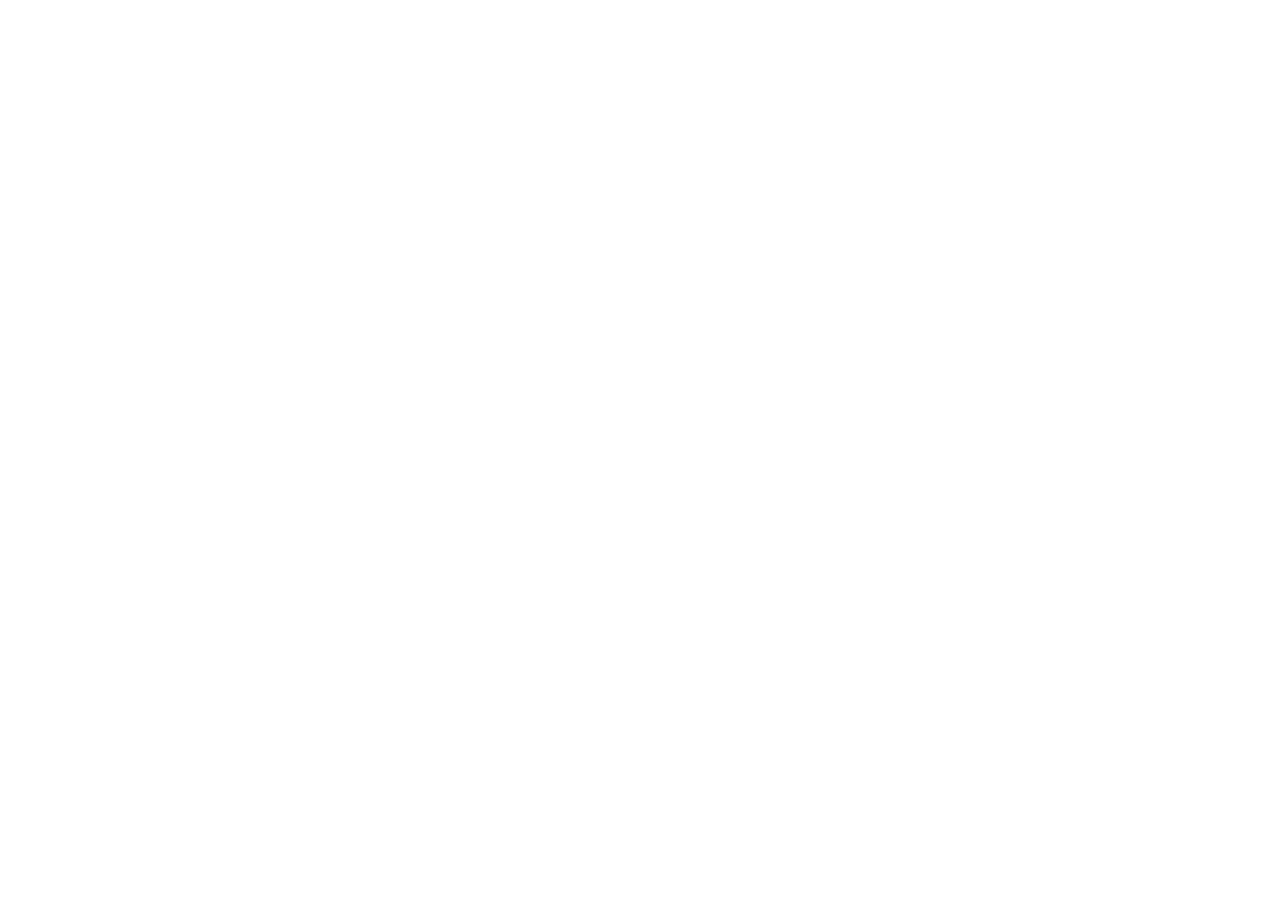
==== Tarea-LandingPage/index.html @ 20ac3ebc "Agregando Modulo 2 - JavaScript & LandingPage" ====
<!DOCTYPE html>
<html lang="es">
<head>
    <meta charset="UTF-8">
    <meta name="viewport" content="width=device-width, initial-scale=1.0">
    <link rel="stylesheet" href="./assets/css/index.css">
    <link href="https://cdn.jsdelivr.net/npm/bootstrap@5.3.3/dist/css/bootstrap.min.css" rel="stylesheet" integrity="sha384-QWTKZyjpPEjISv5WaRU9OFeRpok6YctnYmDr5pNlyT2bRjXh0JMhjY6hW+ALEwIH" crossorigin="anonymous">

    <title>Tienda Online de Almacenes SIMAN El Salvador</title>
</head>
<body>
    <header></header>
</body>
</html>
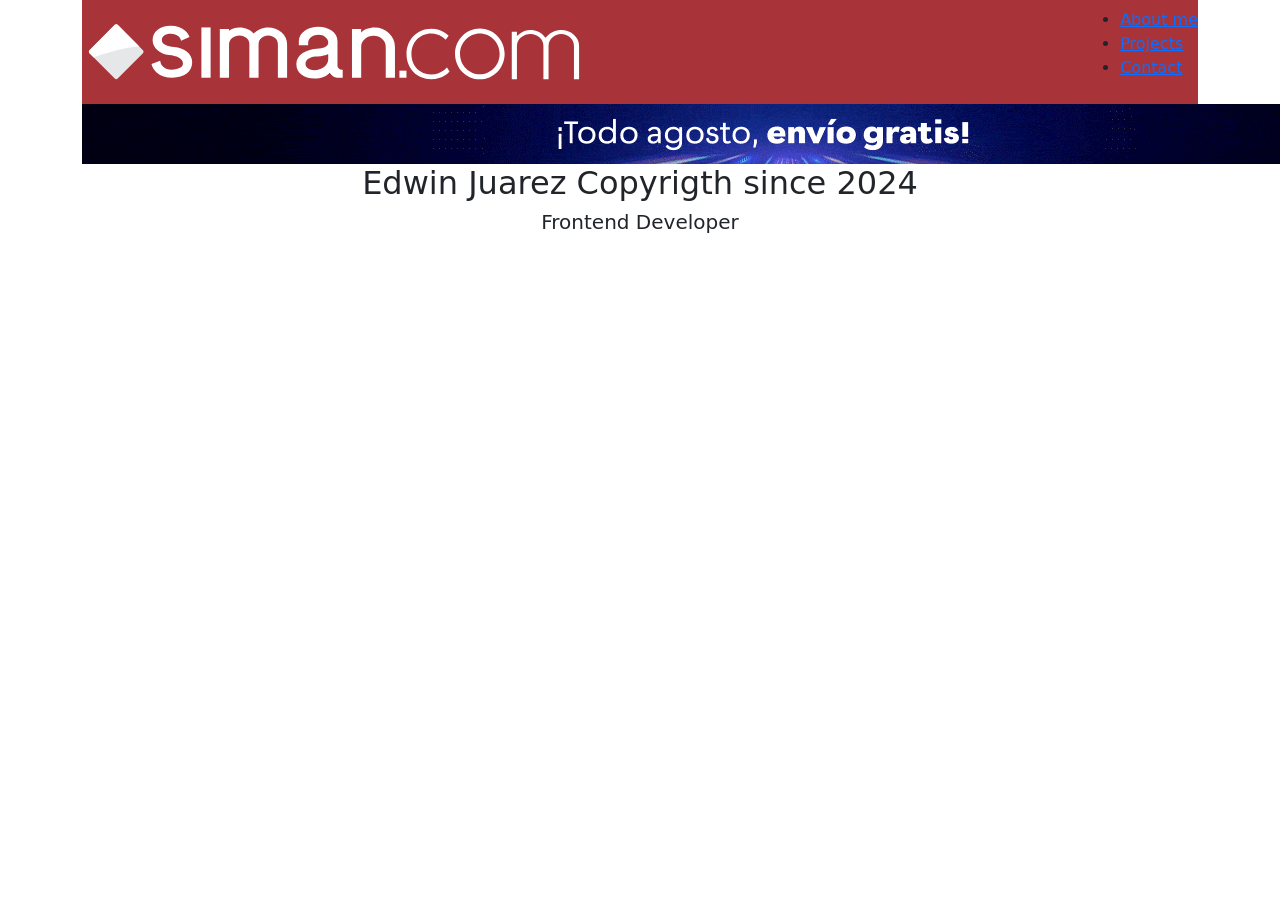
==== commit 02ecdee4: "se agregan cambios a superportafolio" ====
--- a/Tarea-LandingPage/index.html
+++ b/Tarea-LandingPage/index.html
@@ -7,8 +7,33 @@
     <link href="https://cdn.jsdelivr.net/npm/bootstrap@5.3.3/dist/css/bootstrap.min.css" rel="stylesheet" integrity="sha384-QWTKZyjpPEjISv5WaRU9OFeRpok6YctnYmDr5pNlyT2bRjXh0JMhjY6hW+ALEwIH" crossorigin="anonymous">
 
     <title>Tienda Online de Almacenes SIMAN El Salvador</title>
+    
 </head>
-<body>
-    <header></header>
+<body class="body">
+    <header>
+    <div class="container">
+        <header class="header">
+            <nav class="navbar">
+                <section class="logo">
+                    <img src="./assets/images/logo-SIMAN.svg" alt="Logo de Almacenes SIMAN">
+                </section>
+                <ul class="menu-navbar">
+                    <li><a href="#">About me</a></li>
+                    <li><a href="#">Projects</a></li>
+                    <li><a href="#">Contact</a></li>
+                </ul>
+            </nav>
+            <img src="./assets/images/envio-gratis.gif" alt="">
+        </header>
+    </div>
+
+    <footer class="footer-section">
+        <section class="footer-content">
+            <h2 class="text-center">Edwin Juarez Copyrigth since 2024</h2>
+            <h5 class="text-center">Frontend Developer</h5>
+        </section>
+    </footer>
 </body>
+
+
 </html>
--- a/Tarea-LandingPage/assets/css/index.css
+++ b/Tarea-LandingPage/assets/css/index.css
@@ -0,0 +1,8 @@
+.body {
+    background-color: #ffff;
+}
+
+.navbar{
+    background-color: rgb(168, 51, 56);
+}
+
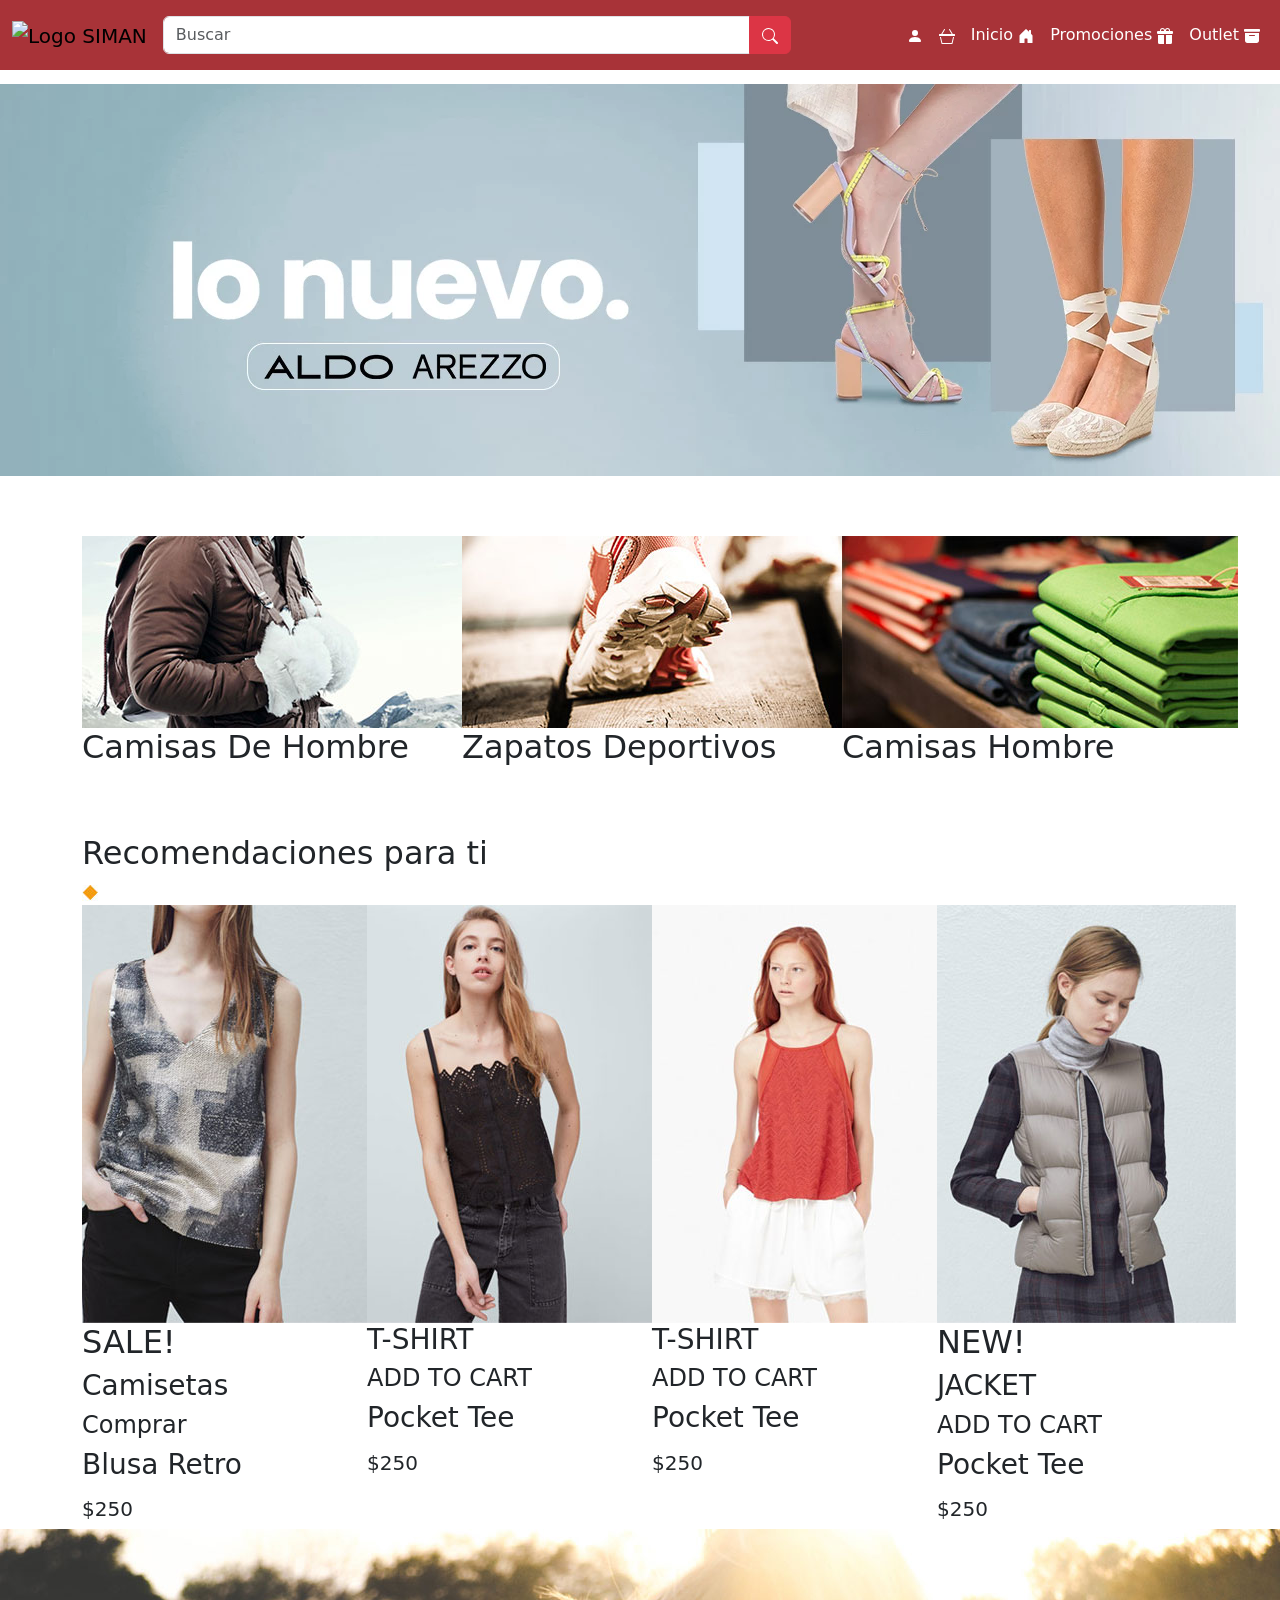
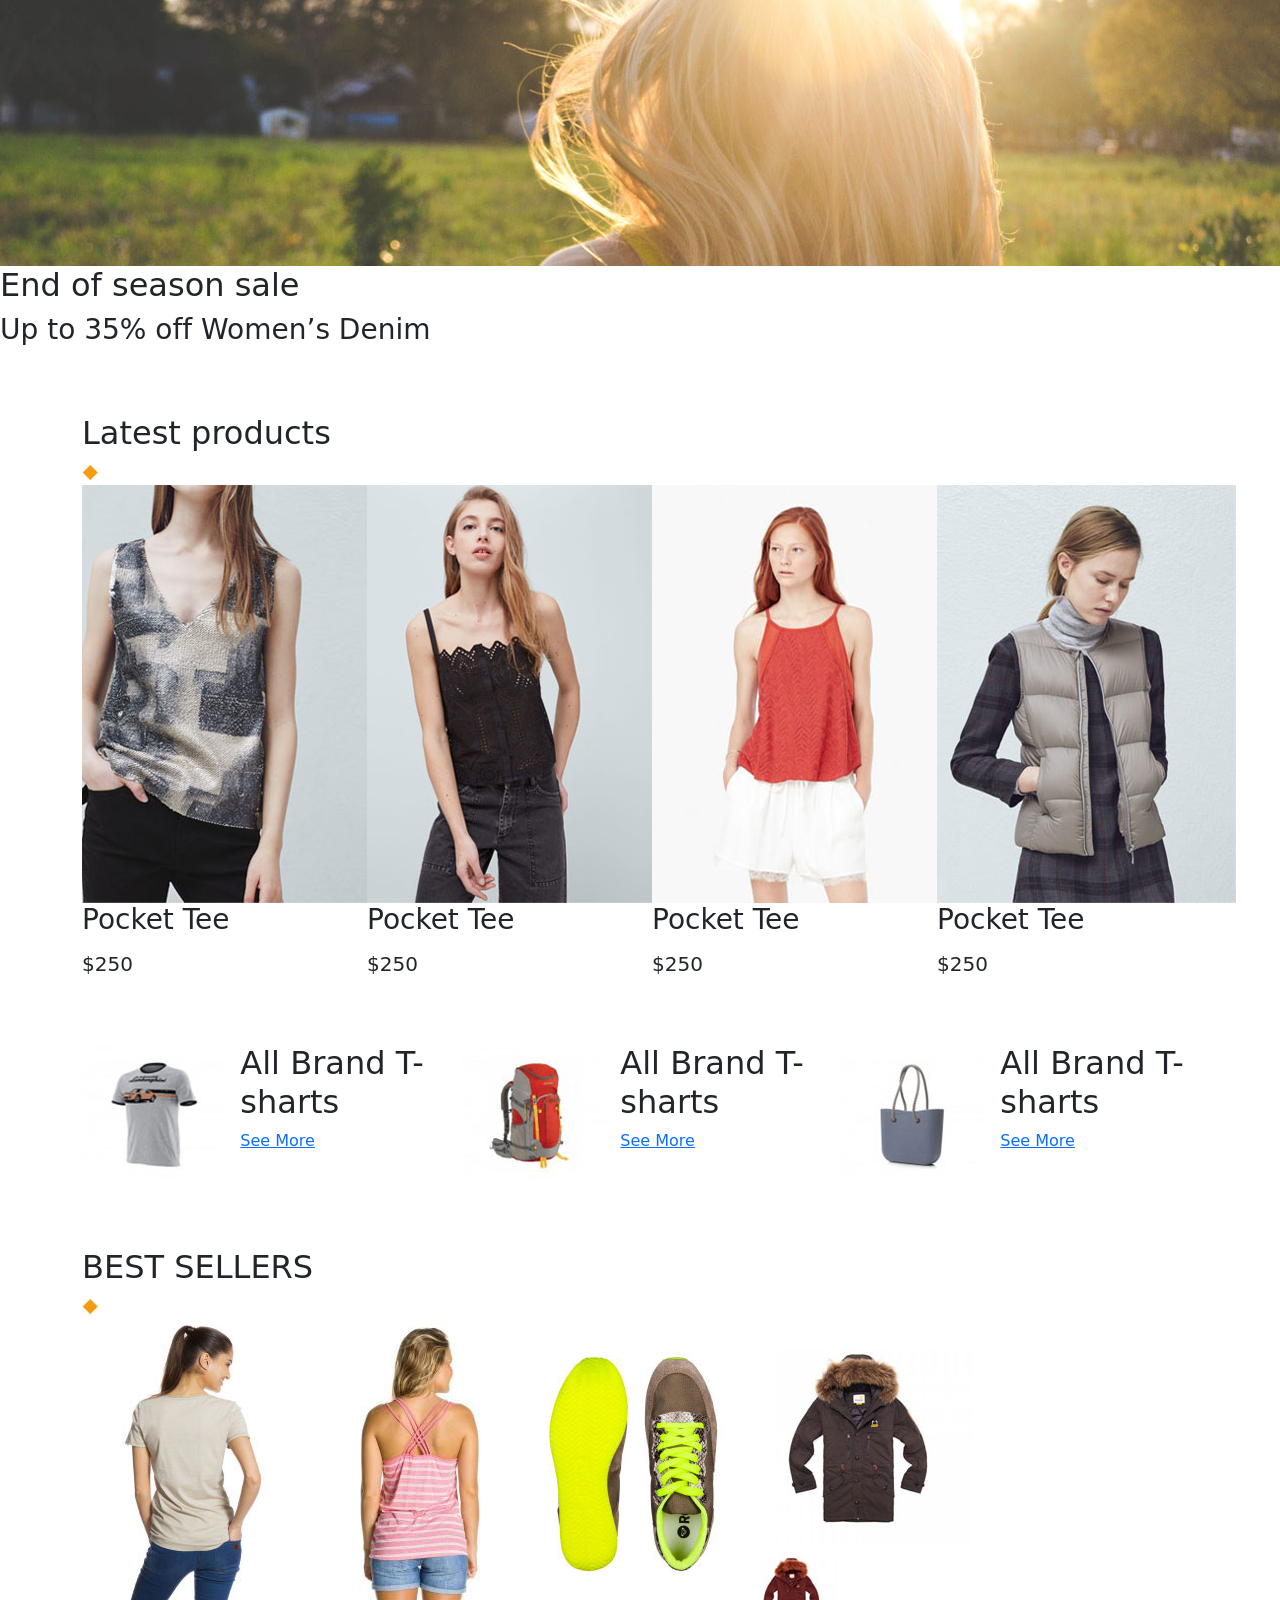
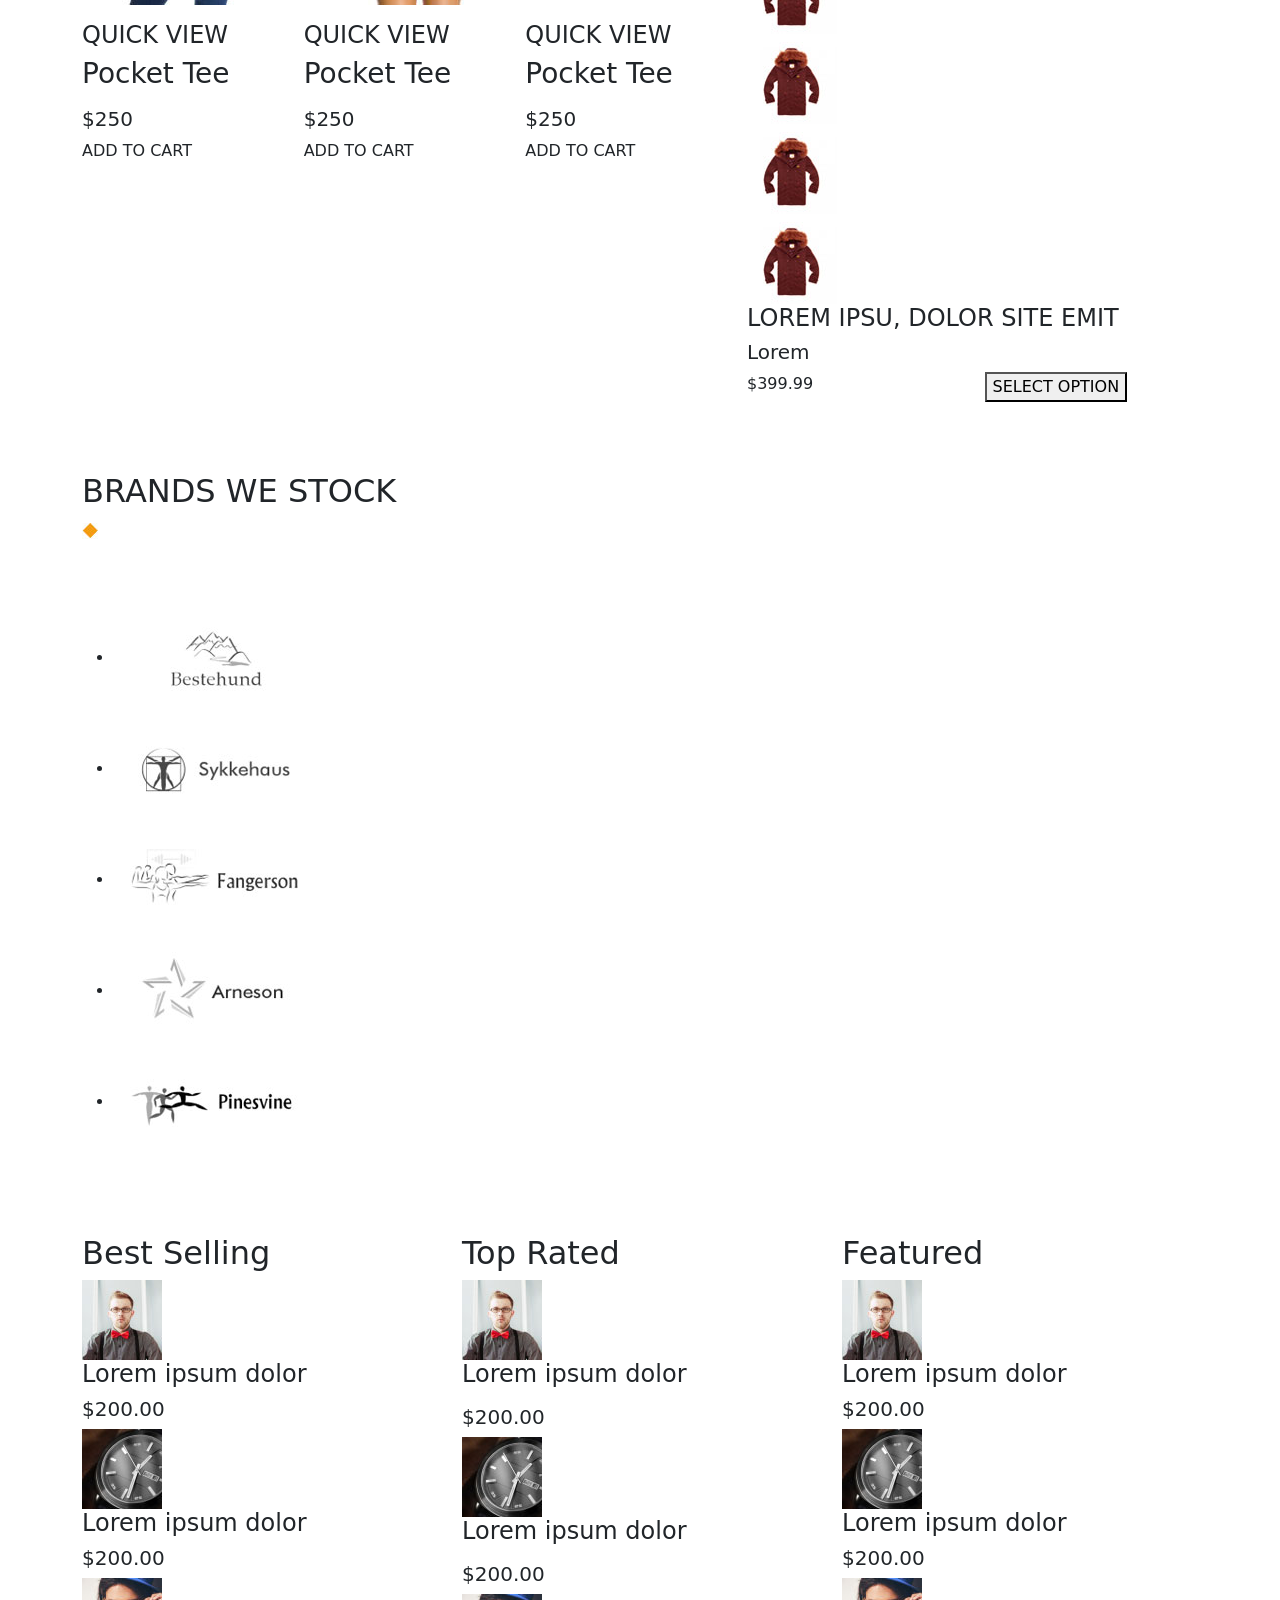
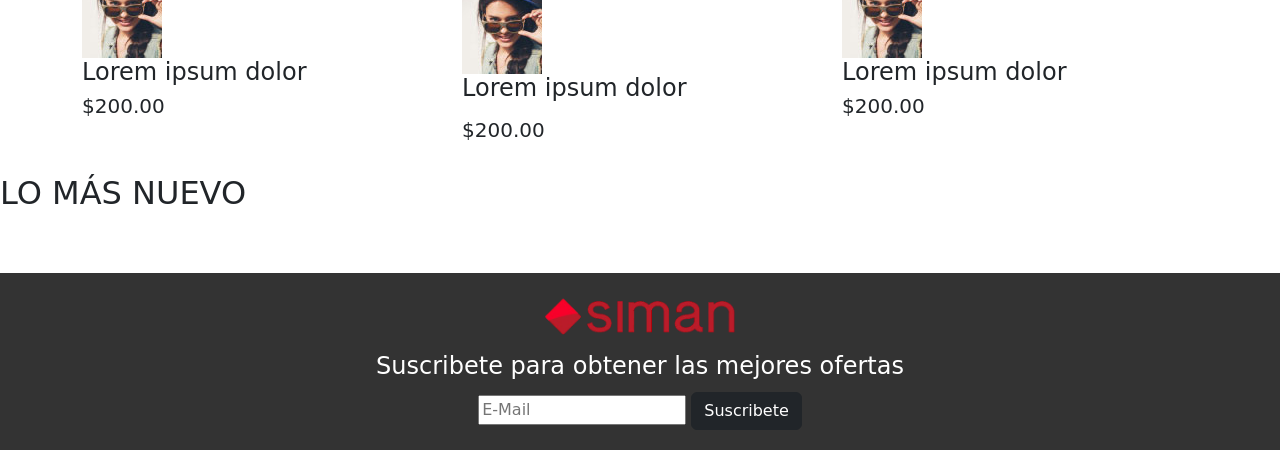
==== commit d89653ed: "Se añade practica del 09/09 y avance de tarea landing con cambios en la pag Promos e Index, Se aplic" ====
--- a/Tarea-LandingPage/index.html
+++ b/Tarea-LandingPage/index.html
@@ -3,37 +3,631 @@
 <head>
     <meta charset="UTF-8">
     <meta name="viewport" content="width=device-width, initial-scale=1.0">
-    <link rel="stylesheet" href="./assets/css/index.css">
+    <link rel="stylesheet" href="./assets/css/style.css">
+    <link rel="stylesheet" href="./assets/css/popup.css">
+    //bootstrap
     <link href="https://cdn.jsdelivr.net/npm/bootstrap@5.3.3/dist/css/bootstrap.min.css" rel="stylesheet" integrity="sha384-QWTKZyjpPEjISv5WaRU9OFeRpok6YctnYmDr5pNlyT2bRjXh0JMhjY6hW+ALEwIH" crossorigin="anonymous">
+    //JS bootstrap
+    <script src="https://cdn.jsdelivr.net/npm/bootstrap@5.3.3/dist/js/bootstrap.bundle.min.js" integrity="sha384-YvpcrYf0tY3lHB60NNkmXc5s9fDVZLESaAA55NDzOxhy9GkcIdslK1eN7N6jIeHz" crossorigin="anonymous"></script>
 
+    <link rel="icon" type="images/svg+xml" href="./assets/images/logo-siman-p.svg">
     <title>Tienda Online de Almacenes SIMAN El Salvador</title>
     
 </head>
 <body class="body">
     <header>
-    <div class="container">
-        <header class="header">
-            <nav class="navbar">
-                <section class="logo">
-                    <img src="./assets/images/logo-SIMAN.svg" alt="Logo de Almacenes SIMAN">
+    <section class="container">
+        <nav class="navbar navbar-expand-lg bg-body-tertiary">
+            <section class="container-fluid">
+            <button class="navbar-toggler" type="button" data-bs-toggle="collapse" data-bs-target="#navbarTogglerDemo03" aria-controls="navbarTogglerDemo03" aria-expanded="false" aria-label="Toggle navigation">
+                <span class="navbar-toggler-icon"></span>
+            </button>
+            <a class="navbar-brand" href="#">
+                <img src="./assets/images/logo-siman.svg" alt="Logo SIMAN" width="200px" height="40px">
+            </a>
+            <form class="d-flex justify-content-center w-50 mx-auto my-2" role="search">
+                <section class="input-group">
+                    <input class="form-control" type="search" placeholder="Buscar" aria-label="Buscar">
+                    <button class="btn btn-danger" type="submit">
+                        <svg xmlns="http://www.w3.org/2000/svg" width="16" height="16" fill="currentColor" class="bi bi-search" viewBox="0 0 16 16">
+                            <path d="M11.742 10.344a6.5 6.5 0 1 0-1.397 1.398h-.001q.044.06.098.115l3.85 3.85a1 1 0 0 0 1.415-1.414l-3.85-3.85a1 1 0 0 0-.115-.1zM12 6.5a5.5 5.5 0 1 1-11 0 5.5 5.5 0 0 1 11 0"/>
+                        </svg>
+                    </button>
                 </section>
-                <ul class="menu-navbar">
-                    <li><a href="#">About me</a></li>
-                    <li><a href="#">Projects</a></li>
-                    <li><a href="#">Contact</a></li>
-                </ul>
-            </nav>
-            <img src="./assets/images/envio-gratis.gif" alt="">
-        </header>
-    </div>
+                </form>
+            <section class="collapse navbar-collapse justify-content-end" id="navbarTogglerDemo03">
+                <ul class="navbar-nav">
+                        <li class="nav-item">
+                            <a class="nav-link" aria-current="page" href="#"><svg xmlns="http://www.w3.org/2000/svg" width="16" height="16" fill="currentColor" class="bi bi-person-fill" viewBox="0 0 16 16">
+                                <path d="M3 14s-1 0-1-1 1-4 6-4 6 3 6 4-1 1-1 1zm5-6a3 3 0 1 0 0-6 3 3 0 0 0 0 6"/>
+                            </svg></a>
+                        </li>
+                        <li class="nav-item">
+                            <a class="nav-link" aria-current="page" href="#"><svg xmlns="http://www.w3.org/2000/svg" width="16" height="16" fill="currentColor" class="bi bi-basket3" viewBox="0 0 16 16">
+                                <path d="M5.757 1.071a.5.5 0 0 1 .172.686L3.383 6h9.234L10.07 1.757a.5.5 0 1 1 .858-.514L13.783 6H15.5a.5.5 0 0 1 .5.5v1a.5.5 0 0 1-.5.5H.5a.5.5 0 0 1-.5-.5v-1A.5.5 0 0 1 .5 6h1.717L5.07 1.243a.5.5 0 0 1 .686-.172zM3.394 15l-1.48-6h-.97l1.525 6.426a.75.75 0 0 0 .729.574h9.606a.75.75 0 0 0 .73-.574L15.056 9h-.972l-1.479 6z"/>
+                            </svg></a>
+                        </li>                    
+                <li class="nav-item">
+                    <a class="nav-link" aria-current="page" href="../Tarea-LandingPage/index.html">Inicio <svg xmlns="http://www.w3.org/2000/svg" width="16" height="16" fill="currentColor" class="bi bi-house-door-fill" viewBox="0 0 16 16">
+                        <path d="M6.5 14.5v-3.505c0-.245.25-.495.5-.495h2c.25 0 .5.25.5.5v3.5a.5.5 0 0 0 .5.5h4a.5.5 0 0 0 .5-.5v-7a.5.5 0 0 0-.146-.354L13 5.793V2.5a.5.5 0 0 0-.5-.5h-1a.5.5 0 0 0-.5.5v1.293L8.354 1.146a.5.5 0 0 0-.708 0l-6 6A.5.5 0 0 0 1.5 7.5v7a.5.5 0 0 0 .5.5h4a.5.5 0 0 0 .5-.5"/>
+                    </svg></a>
+                </li>
+                <li class="nav-item">
+                    <a class="nav-link" href="../Tarea-LandingPage/promociones.html">Promociones <svg xmlns="http://www.w3.org/2000/svg" width="16" height="16" fill="currentColor" class="bi bi-gift-fill" viewBox="0 0 16 16">
+                        <path d="M3 2.5a2.5 2.5 0 0 1 5 0 2.5 2.5 0 0 1 5 0v.006c0 .07 0 .27-.038.494H15a1 1 0 0 1 1 1v1a1 1 0 0 1-1 1H1a1 1 0 0 1-1-1V4a1 1 0 0 1 1-1h2.038A3 3 0 0 1 3 2.506zm1.068.5H7v-.5a1.5 1.5 0 1 0-3 0c0 .085.002.274.045.43zM9 3h2.932l.023-.07c.043-.156.045-.345.045-.43a1.5 1.5 0 0 0-3 0zm6 4v7.5a1.5 1.5 0 0 1-1.5 1.5H9V7zM2.5 16A1.5 1.5 0 0 1 1 14.5V7h6v9z"/>
+                    </svg></a>
+                </li>
+                <li class="nav-item">
+                    <a class="nav-link" href="../Tarea-LandingPage/outlet.html">Outlet <svg xmlns="http://www.w3.org/2000/svg" width="16" height="16" fill="currentColor" class="bi bi-archive-fill" viewBox="0 0 16 16">
+                        <path d="M12.643 15C13.979 15 15 13.845 15 12.5V5H1v7.5C1 13.845 2.021 15 3.357 15zM5.5 7h5a.5.5 0 0 1 0 1h-5a.5.5 0 0 1 0-1M.8 1a.8.8 0 0 0-.8.8V3a.8.8 0 0 0 .8.8h14.4A.8.8 0 0 0 16 3V1.8a.8.8 0 0 0-.8-.8z"/>
+                    </svg></a>
+                </li>                
+                </ul>                
+            </section>
+            </section>
+        </nav>   
+        </section>
+    </header>
+    <div id="carouselExampleSlidesOnly" class="carousel slide" data-bs-ride="carousel">
+        <div class="carousel-inner">
+            <div class="carousel-item active">
+                <img src="./assets/images/promo-algo.jpg" class="d-block w-1" alt="promocion de ALDO">
+            </div>
+            <div class="carousel-item">
+                <img src="./assets/images/promo-pantalla.png" class="d-block w-1" alt="imagen promocional de pantallas">
+            </div>
+            <div class="carousel-item">
+                <img src="./assets/images/promo-starlink.png" class="d-block w-1" alt="Imagen promocional de Internet STARKLINK">
+            </div>
+            </div>
+        </div>
+        <section class="product-s-display">
+            <div class="container">
+                <div class="row">
+                    <div class="col-md-4">
+                        <div class="s_display">
+                            <img src="./assets/images/s-display.jpg" alt="">
+                            <h2>Camisas De Hombre</h2>
+                        </div>
+                    </div>
+                    <div class="col-md-4">
+                        <div class="s_display">
+                        <img src="./assets/images/s-display1.jpg" alt="">
+                        <h2>Zapatos Deportivos</h2>
+                        </div>
+                    </div>
+                    <div class="col-md-4">
+                        <div class="s_display">
+                            <img src="./assets/images/s-display2.jpg" alt="">
+                            <h2>Camisas Hombre</h2>
+                        </div>
+                    </div>
+                </div>
+            </div>
+        </section>
+        <div class="related-products">
+                <div class="container">
+                    <div class="row">
+                        <div class="col-md-12">
+                            <div class="bar">
+                                <h2>Recomendaciones para ti</h2>
+                                <img alt="" src="./assets/images/bar.jpg">
+                            </div>
+                        </div>
+                    </div>
+                    <div class="product">
+                        <div class="row">
+                            <div class="col-md-3">
+                                <div class="s_product">
+                                    <img alt="" src="./assets/images/t-shart.jpg">
+                                    <div class="s_overlay"></div>
+                                    <h2>SALE!</h2>
+                                    <h3>Camisetas</h3>
+                                    <h4><i aria-hidden="true" class="fa fa-cart-arrow-down"></i>Comprar</h4>
+                                </div>
+                                <div class="row">
+                                    <div class="col-md-12">
+                                        <div class="rate">
+                                            <h3>Blusa Retro</h3>
+                                            <p><i aria-hidden="true" class="fa fa-star"></i><i aria-hidden="true" class="fa fa-star"></i><i aria-hidden="true" class="fa fa-star"></i><i aria-hidden="true" class="fa fa-star"></i><span><i aria-hidden="true" class="fa fa-star"></i></span></p>
+                                            <h5>$250</h5>
+                                        </div>
+                                    </div>
+                                </div>
+                            </div>
+                            <div class="col-md-3">
+                                <div class="s_product">
+                                    <img alt="" src="./assets/images/t-shart1.jpg">
+                                    <div class="s_overlay"></div>
+                                    <h3>T-SHIRT</h3>
+                                    <h4><i aria-hidden="true" class="fa fa-cart-arrow-down"></i>ADD TO CART</h4>
+                                </div>
+                                <div class="row">
+                                    <div class="col-md-12">
+                                        <div class="rate">
+                                            <h3>Pocket Tee</h3>
+                                            <p><i aria-hidden="true" class="fa fa-star"></i><i aria-hidden="true" class="fa fa-star"></i><i aria-hidden="true" class="fa fa-star"></i><i aria-hidden="true" class="fa fa-star"></i><span><i aria-hidden="true" class="fa fa-star"></i></span></p>
+                                            <h5>$250</h5>
+                                        </div>
+                                    </div>
+                                </div>
+                            </div>
+                            <div class="col-md-3">
+                                <div class="s_product">
+                                    <img alt="" src="./assets/images/t-shart2.jpg">
+                                    <div class="s_overlay"></div>
+                                    <h3>T-SHIRT</h3>
+                                    <h4><i aria-hidden="true" class="fa fa-cart-arrow-down"></i>ADD TO CART</h4>
+                                </div>
+                                <div class="row">
+                                    <div class="col-md-12">
+                                        <div class="rate">
+                                            <h3>Pocket Tee</h3>
+                                            <p><i aria-hidden="true" class="fa fa-star"></i><i aria-hidden="true" class="fa fa-star"></i><i aria-hidden="true" class="fa fa-star"></i><i aria-hidden="true" class="fa fa-star"></i><i aria-hidden="true" class="fa fa-star"></i></p>
+                                            <h5>$250</h5>
+                                        </div>
+                                    </div>
+                                </div>
+                            </div>
+                            <div class="col-md-3">
+                                <div class="s_product">
+                                    <img alt="" src="./assets/images/t-shart3.jpg">
+                                    <div class="s_overlay"></div>
+                                    <h2>NEW!</h2>
+                                    <h3>JACKET</h3>
+                                    <h4><i aria-hidden="true" class="fa fa-cart-arrow-down"></i>ADD TO CART</h4>
+                                </div>
+                                <div class="row">
+                                    <div class="col-md-12">
+                                        <div class="rate">
+                                            <h3>Pocket Tee</h3>
+                                            <p><i aria-hidden="true" class="fa fa-star"></i><i aria-hidden="true" class="fa fa-star"></i><i aria-hidden="true" class="fa fa-star"></i><i aria-hidden="true" class="fa fa-star"></i><i aria-hidden="true" class="fa fa-star"></i></p>
+                                            <h5>$250</h5>
+                                        </div>
+                                    </div>
+                                </div>
+                            </div>
+                        </div>
+                    </div>
+                </div>
+        </div>
+        <section class="season">
+            <img src="./assets/images/season.jpg" alt="">
+            <div class="ovearlay"></div>
+            <div class="text">
+                <h2>End of season sale </h2>
+                <h3>Up to 35% off Women’s Denim </h3>
+            </div>
+        </section>
+        <section class="latest-product">
+            <div class="container">
+                <div class="row">
+                    <div class="col-md-12">
+                        <div class="bar">
+                        <h2>Latest products</h2>
+                            <img src="./assets/images/bar.jpg" alt="">
+                        </div>
+                    </div>
+                </div>
+                <div class="row">
+                    <div class="col-md-3">
+                        <div class="product-single">
+                            <div class="single-overlay"></div>
+                            <img src="./assets/images/product-single1.jpg" alt="">
+                            <a href="./assets/images/product-single1.jpg"><i class="fa fa-search-plus" aria-hidden="true"></i></a>
+                        </div>
+                        <div class="row">
+                            <div class="col-md-12">
+                                <div class="prodact-s-text">
+                                        <h3>Pocket Tee</h3>
+                                        <p><i class="fa fa-star" aria-hidden="true"></i><i class="fa fa-star" aria-hidden="true"></i><i class="fa fa-star" aria-hidden="true"></i><i class="fa fa-star" aria-hidden="true"></i><span><i class="fa fa-star" aria-hidden="true"></i></span></p>
+                                        <h5>$250</h5>
+                                </div>
+                            </div>
+                        </div>
+                    </div>
+                    <div class="col-md-3">
+                        <div class="product-single">
+                            <div class="single-overlay"></div>
+                            <img src="./assets/images/product-single2.jpg" alt="">
+                            <a href="./assets/images/product-single2.jpg"><i class="fa fa-search-plus" aria-hidden="true"></i></a>
+                        </div>
+        
+                        <div class="row">
+                            <div class="col-md-12">
+                                <div class="prodact-s-text">
+                                        <h3>Pocket Tee</h3>
+                                        <p><i class="fa fa-star" aria-hidden="true"></i><i class="fa fa-star" aria-hidden="true"></i><i class="fa fa-star" aria-hidden="true"></i><i class="fa fa-star" aria-hidden="true"></i><span><i class="fa fa-star" aria-hidden="true"></i></span></p>
+                                        <h5>$250</h5>
+                                </div>
+                            </div>
+                        </div>
+                    </div>
+                    <div class="col-md-3">
+                        <div class="product-single">
+                            <div class="single-overlay"></div>
+                            <img src="./assets/images/product-single3.jpg" alt="">
+                            <a href="./assets/images/product-single3.jpg"><i class="fa fa-search-plus" aria-hidden="true"></i></a>
+                        </div>
+        
+                        <div class="row">
+                            <div class="col-md-12">
+                                <div class="prodact-s-text">
+                                        <h3>Pocket Tee</h3>
+                                        <p><i class="fa fa-star" aria-hidden="true"></i><i class="fa fa-star" aria-hidden="true"></i><i class="fa fa-star" aria-hidden="true"></i><i class="fa fa-star" aria-hidden="true"></i><i class="fa fa-star" aria-hidden="true"></i></p>
+                                        <h5>$250</h5>
+                                </div>
+                            </div>
+                        </div>
+                    </div>
+                    <div class="col-md-3">
+                        <div class="product-single">
+                            <div class="single-overlay"></div>
+                            <img src="./assets/images/product-single4.jpg" alt="">
+                            <a href="./assets/images/product-single4.jpg"><i class="fa fa-search-plus" aria-hidden="true"></i></a>
+                        </div>
+        
+                        <div class="row">
+                            <div class="col-md-12">
+                                <div class="prodact-s-text">
+                                        <h3>Pocket Tee</h3>
+                                        <p><i class="fa fa-star" aria-hidden="true"></i><i class="fa fa-star" aria-hidden="true"></i><i class="fa fa-star" aria-hidden="true"></i><i class="fa fa-star" aria-hidden="true"></i><i class="fa fa-star" aria-hidden="true"></i></p>
+                                        <h5>$250</h5>
+                                </div>
+                            </div>
+                        </div>
+                    </div>
+                </div>
+            </div>
+        </section>
+        
+        <section class="t-shart-brand">
+            <div class="container">
+                <div class="row">
+                        <div class="col-md-4">
+                        <div class="t_shart">
+                            <div class="row">
+                                <div class="col-md-5">
+                                    <div class="t_shart_img">
+                                    <img src="./assets/images/t-shart-brand1.jpg" alt="">
+                                </div>
+                                </div>
+                                <div class="col-md-7">
+                                    <div class="t_shart_text">
+                                    <h2>All Brand T-sharts</h2>
+                                    <a href="#"><p>See More</p></a>
+                                </div>
+                                </div>
+                            </div>
+                            </div>
+                        </div>
+                            <div class="col-md-4">
+                            <div class="t_shart">
+                            <div class="row">
+                                <div class="col-md-5">
+                                    <div class="t_shart_img">
+                                    <img src="./assets/images/s-bag.jpg" alt="">
+                                </div>
+                                </div>
+                                <div class="col-md-7">
+                                    <div class="t_shart_text">
+                                    <h2>All Brand T-sharts</h2>
+                                    <a href="#"><p>See More</p></a>
+                                </div>
+                                </div>
+                            </div>
+                            </div>
+                        </div>
+                            <div class="col-md-4">
+                            <div class="t_shart">
+                            <div class="row">
+                                <div class="col-md-5">
+                                    <div class="t_shart_img">
+                                    <img src="./assets/images/w-bag.jpg" alt="">
+                                </div>
+                                </div>
+                                <div class="col-md-7">
+                                    <div class="t_shart_text">
+                                    <h2>All Brand T-sharts</h2>
+                                    <a href="#"><p>See More</p></a>
+                                </div>
+                                </div>
+                            </div>
+                            </div>
+                    </div>
+                </div>
+            </div>
+        </section>
+            
+        <section class="best-seller">
+            <div class="container">
+                <div class="row">
+                    <div class="col-md-12">
+                        <div class="bar">
+                            <h2>BEST SELLERS</h2>
+                            <img alt="" src="./assets/images/bar.jpg">
+                        </div>
+                    </div>
+                </div>
+                <div class="best-seller-part">
+                <div class="row">
+                    <div class="col-md-7">
+                        <div class="row">
+                            <div class="col-md-4">
+                                <div class="best-sell-part">
+                                    <img src="./assets/images/best-sell-img.jpg" alt="">
+                                    <p><i class="fa fa-heart" aria-hidden="true"></i></p>
+                                    <h4>QUICK VIEW</h4>
+                                </div>
+                                <div class="row">
+                                    <div class="col-md-12">
+                                        <div class="prodact-s-text">
+                                                <h3>Pocket Tee</h3>
+                                                <p><i aria-hidden="true" class="fa fa-star"></i><i aria-hidden="true" class="fa fa-star"></i><i aria-hidden="true" class="fa fa-star"></i><i aria-hidden="true" class="fa fa-star"></i><span><i aria-hidden="true" class="fa fa-star"></i></span></p>
+                                                <h5>$250</h5>
+                                                <p class="cart">ADD TO CART</p>
+                                        </div>
+                                    </div>
+                                </div>
+                            </div>
+                            <div class="col-md-4">
+                                <div class="best-sell-part">
+                                    <img src="./assets/images/best-sell-img1.jpg" alt="">
+                                    <p><i class="fa fa-heart" aria-hidden="true"></i></p>
+                                    <h4>QUICK VIEW</h4>
+                                </div>
+                                <div class="row">
+                                    <div class="col-md-12">
+                                        <div class="prodact-s-text">
+                                                <h3>Pocket Tee</h3>
+                                                <p><i aria-hidden="true" class="fa fa-star"></i><i aria-hidden="true" class="fa fa-star"></i><i aria-hidden="true" class="fa fa-star"></i><i aria-hidden="true" class="fa fa-star"></i><span><i aria-hidden="true" class="fa fa-star"></i></span></p>
+                                                <h5>$250</h5>
+                                                <p class="cart">ADD TO CART</p>
+                                        </div>
+                                    </div>
+                                </div>
+                            </div>
+                            <div class="col-md-4">
+                                <div class="best-sell-part">
+                                    <img src="./assets/images/best-sell-img2.jpg" alt="">
+                                    <p><i class="fa fa-heart" aria-hidden="true"></i></p>
+                                    <h4>QUICK VIEW</h4>
+                                </div>
+                                <div class="row">
+                                    <div class="col-md-12">
+                                        <div class="prodact-s-text">
+                                                <h3>Pocket Tee</h3>
+                                                <p><i aria-hidden="true" class="fa fa-star"></i><i aria-hidden="true" class="fa fa-star"></i><i aria-hidden="true" class="fa fa-star"></i><i aria-hidden="true" class="fa fa-star"></i><span><i aria-hidden="true" class="fa fa-star"></i></span></p>
+                                                <h5>$250</h5>
+                                                <p class="cart">ADD TO CART</p>
+                                        </div>
+                                    </div>
+                                </div>
+                            </div>
+                        </div>
+                    </div>
+                        <div class="col-md-5">
+                            <div class="winter-cloth">
+                            <div class="big-cloth">
+                                <img src="./assets/images/big-cloth.jpg" alt="">
+                            </div>
+                            <div class="row">
+                                <div class="col-md-12">
+                                    <div class="s-cloth">
+                                        <img src="./assets/images/s-cloth.jpg" alt="">
+                                    </div>
+                                    <div class="s-cloth">
+                                        <img src="./assets/images/s-cloth.jpg" alt="">
+                                    </div>
+                                    <div class="s-cloth">
+                                        <img src="./assets/images/s-cloth.jpg" alt="">
+                                    </div>
+                                    <div class="s-cloth">
+                                        <img src="./assets/images/s-cloth.jpg" alt="">
+                                    </div>
+                                </div>
+                            </div>
+                            <div class="row">
+                                <div class="col-md-12">
+                                    <div class="w_text">
+                                        <h4>LOREM IPSU, DOLOR SITE EMIT</h4>
+                                        <h5>Lorem</h5>
+                                    </div>
+                                </div>
+                            </div>
+                            <div class="row">
+                                <div class="col-md-6">
+                                    <div class="dollar">
+                                        <p>&#36;399.99</p>
+                                    </div>
+                                </div>
+                                <div class="col-md-6">
+                                    <div class="option">
+                                        <button>SELECT OPTION</button>
+                                    </div>
+                                </div>
+                            </div>
+                        </div>
+                    </div>
+                </div>
+                </div>
+            </div>
+        </section>
+            
+        <section class="brands">
+            <div class="container">
+                <div class="row">
+                    <div class="col-md-12">
+                        <div class="bar">
+                            <h2>BRANDS WE STOCK</h2>
+                            <img src="./assets/images/bar.jpg" alt="">
+                        </div>
+                    </div>
+                </div>
+                
+            </div>
+        </section>
+            <section class="yyyy">
+                <div class="container">
+                    <div class="row">
+                    <div class="col-md-12">
+                        <div class="slider-container">
+                            <ul id="slider">
+                                <li><a href="#"><img src="./assets/images/brand-img1.jpg"></a></li>
+                                <li><a href="#"><img src="./assets/images/brand-img2.jpg"></a></li>
+                                <li><a href="#"><img src="./assets/images/brand-img3.jpg"></a></li>
+                                <li><a href="#"><img src="./assets/images/brand-img4.jpg"></a></li>
+                                <li><a href="#"><img src="./assets/images//brand-img5.jpg"></a></li>
+                            </ul>
+                        </div>
+                    </div>
+                </div>
+                </div>
+            </section>
+            
+            <section class="featured">
+                <div class="container">
+                    <div class="row">
+                        <div class="col-md-4">
+                            <div class="f-images-text">
+                                <h2>Best Selling</h2>
+                                <div class="row">
+                                    <div class="col-md-12">
+                                        <div class="img-text">
+                                            <img src="./assets/images/slide.jpg" alt="">
+                                            <div class="text">
+                                                <h4>Lorem ipsum dolor</h4>
+                                                <h5>$200.00</h5>
+                                            </div>
+                                        </div>
+                                    </div>
+                                </div>
+                                <div class="row">
+                                    <div class="col-md-12">
+                                        <div class="img-text">
+                                            <img src="./assets/images/slide1.jpg" alt="">
+                                            <div class="text">
+                                                <h4>Lorem ipsum dolor</h4>
+                                                <h5>$200.00</h5>
+                                            </div>
+                                        </div>
+                                    </div>
+                                </div>
+                                <div class="row">
+                                    <div class="col-md-12">
+                                        <div class="img-text">
+                                            <img src="./assets/images/slide2.jpg" alt="">
+                                            <div class="text">
+                                                <h4>Lorem ipsum dolor</h4>
+                                                <h5>$200.00</h5>
+                                            </div>
+                                        </div>
+                                    </div>
+                                </div>
+                            </div>
+                        </div>
+                        <div class="col-md-4">
+                            <div class="f-images-text-two">
+                                <h2>Top Rated</h2>
+                                <div class="row">
+                                    <div class="col-md-12">
+                                        <div class="img-text">
+                                            <img src="./assets/images/slide.jpg" alt="">
+                                            <div class="text">
+                                                <h4>Lorem ipsum dolor</h4>
+                                            <p><i class="fa fa-star" aria-hidden="true"></i><i class="fa fa-star" aria-hidden="true"></i><i class="fa fa-star" aria-hidden="true"></i><i class="fa fa-star" aria-hidden="true"></i><span><i class="fa fa-star" aria-hidden="true"></i></span></p>
+                                                <h5>$200.00</h5>
+                                            </div>
+                                        </div>
+                                    </div>
+                                </div>
+                                <div class="row">
+                                    <div class="col-md-12">
+                                        <div class="img-text">
+                                            <img src="./assets/images/slide1.jpg" alt="">
+                                            <div class="text">
+                                                <h4>Lorem ipsum dolor</h4>
+                                            <p><i class="fa fa-star" aria-hidden="true"></i><i class="fa fa-star" aria-hidden="true"></i><i class="fa fa-star" aria-hidden="true"></i><i class="fa fa-star" aria-hidden="true"></i><span><i class="fa fa-star" aria-hidden="true"></i></span></p>
+                                                <h5>$200.00</h5>
+                                            </div>
+                                        </div>
+                                    </div>
+                                </div>
+                                <div class="row">
+                                    <div class="col-md-12">
+                                        <div class="img-text">
+                                            <img src="./assets/images/slide2.jpg" alt="">
+                                            <div class="text">
+                                                <h4>Lorem ipsum dolor</h4>
+                                            <p><i class="fa fa-star" aria-hidden="true"></i><i class="fa fa-star" aria-hidden="true"></i><i class="fa fa-star" aria-hidden="true"></i><i class="fa fa-star" aria-hidden="true"></i><span><i class="fa fa-star" aria-hidden="true"></i></span></p>
+                                                <h5>$200.00</h5>
+                                            </div>
+                                        </div>
+                                    </div>
+                                </div>
+                            </div>
+                        </div>
+                        <div class="col-md-4">
+                            <div class="f-images-text">
+                                <h2>Featured</h2>
+                                <div class="row">
+                                    <div class="col-md-12">
+                                        <div class="img-text">
+                                            <img src="./assets/images/slide.jpg" alt="">
+                                            <div class="text">
+                                                <h4>Lorem ipsum dolor</h4>
+                                                <h5>$200.00</h5>
+                                            </div>
+                                        </div>
+                                    </div>
+                                </div>
+                                <div class="row">
+                                    <div class="col-md-12">
+                                        <div class="img-text">
+                                            <img src="./assets/images/slide1.jpg" alt="">
+                                            <div class="text">
+                                                <h4>Lorem ipsum dolor</h4>
+                                                <h5>$200.00</h5>
+                                            </div>
+                                        </div>
+                                    </div>
+                                </div>
+                                <div class="row">
+                                    <div class="col-md-12">
+                                        <div class="img-text">
+                                            <img src="./assets/images/slide2.jpg" alt="">
+                                            <div class="text">
+                                                <h4>Lorem ipsum dolor</h4>
+                                                <h5>$200.00</h5>
+                                            </div>
+                                        </div>
+                                    </div>
+                                </div>
+                            </div>
+                        </div>
+                    </div>
+                </div>
+            </section>
+            
+            <section class="fashion">
+            <div class="f-overlay"></div>
+            <img src="img/footer-top-images.jpg" alt="">
+                <h2>LO MÁS NUEVO</h2>
+            </section>    
 
-    <footer class="footer-section">
-        <section class="footer-content">
-            <h2 class="text-center">Edwin Juarez Copyrigth since 2024</h2>
-            <h5 class="text-center">Frontend Developer</h5>
-        </section>
-    </footer>
+    <footer class="footer d-flex min-vh-5">
+        <section class="footer-logo">
+            <img src="./assets/images/logo-siman-r.png" alt="Logo Almacenes SIMAN ROJO" width="200rem">
+        </section>
+        <Section class="footer-form">
+        <form class="footer-form">
+                <legend>Suscribete para obtener las mejores ofertas</legend>
+                <fieldset>
+                    <input type="text" placeholder="E-Mail">
+                    <button type="button" class="btn btn-dark">Suscribete</button>
+                </fieldset>
+            </form>
+        </Section>        
 </body>
-
-
+<script src="https://cdn.jsdelivr.net/npm/bootstrap@5.3.3/dist/js/bootstrap.bundle.min.js" integrity="sha384-ENjdO4ClPipBUdFi4WVFxQ4GZ1WXdvfVTBiqgwDqc9q5T+huuFo8mV7vWvJ5jr" crossorigin="anonymous"></script>
 </html>
--- a/Tarea-LandingPage/assets/css/style.css
+++ b/Tarea-LandingPage/assets/css/style.css
@@ -0,0 +1,79 @@
+/* --- Estilos de la pagina ---*/
+html {
+    font-family: sans-serif;
+    -webkit-text-size-adjust: 100%;
+        -ms-text-size-adjust: 100%;
+}
+
+.body {
+    background-color: #ffff;
+    
+}
+
+.container{
+    padding-top: 60px;
+}
+
+.container .navbar{
+    background-color: rgb(168, 51, 56) !important;
+    width: 100%;
+    position: fixed;
+    top: 0;
+    left: 0;
+    z-index: 1000;
+}
+
+.header .carousel .carousel-item{
+transition: transform 2s ease, opacity .5s ease-out
+}
+
+.footer {
+    background-color: #333;
+    color: #fff;
+    padding: 20px;
+    justify-content: center;
+    margin-top: 60px;
+    flex-direction: column;
+    align-items: center;
+}
+
+.navbar-nav .nav-link {
+    color: #ffffff !important;
+}
+
+.footer-logo{
+    display: flex;
+    justify-content: center;
+    margin-bottom: 5px;
+}
+
+.footer-form{
+    text-align: center;
+    width: 100%;
+}
+
+/*--- Caruosel --- */
+.carousel-inner {
+    width: 100%;
+    transition: 6s ease;
+}
+
+/*--- Acciones con el cursor  ----*/
+.navbar-nav .nav-link:hover {
+    color: #000 !important; 
+    text-shadow: 0 0 10px rgba(128, 128, 128, 0.5) !important; 
+    font-size: calc(1.25em) !important;
+    transition: 0.5s;
+}
+
+.navbar-brand img:hover{
+    transform: scale(1.1);
+}
+
+/* -- OPTIMIZACION --*/
+
+@media (max-width: 768px) {
+    .footer {
+    flex-direction: column;
+    }
+}
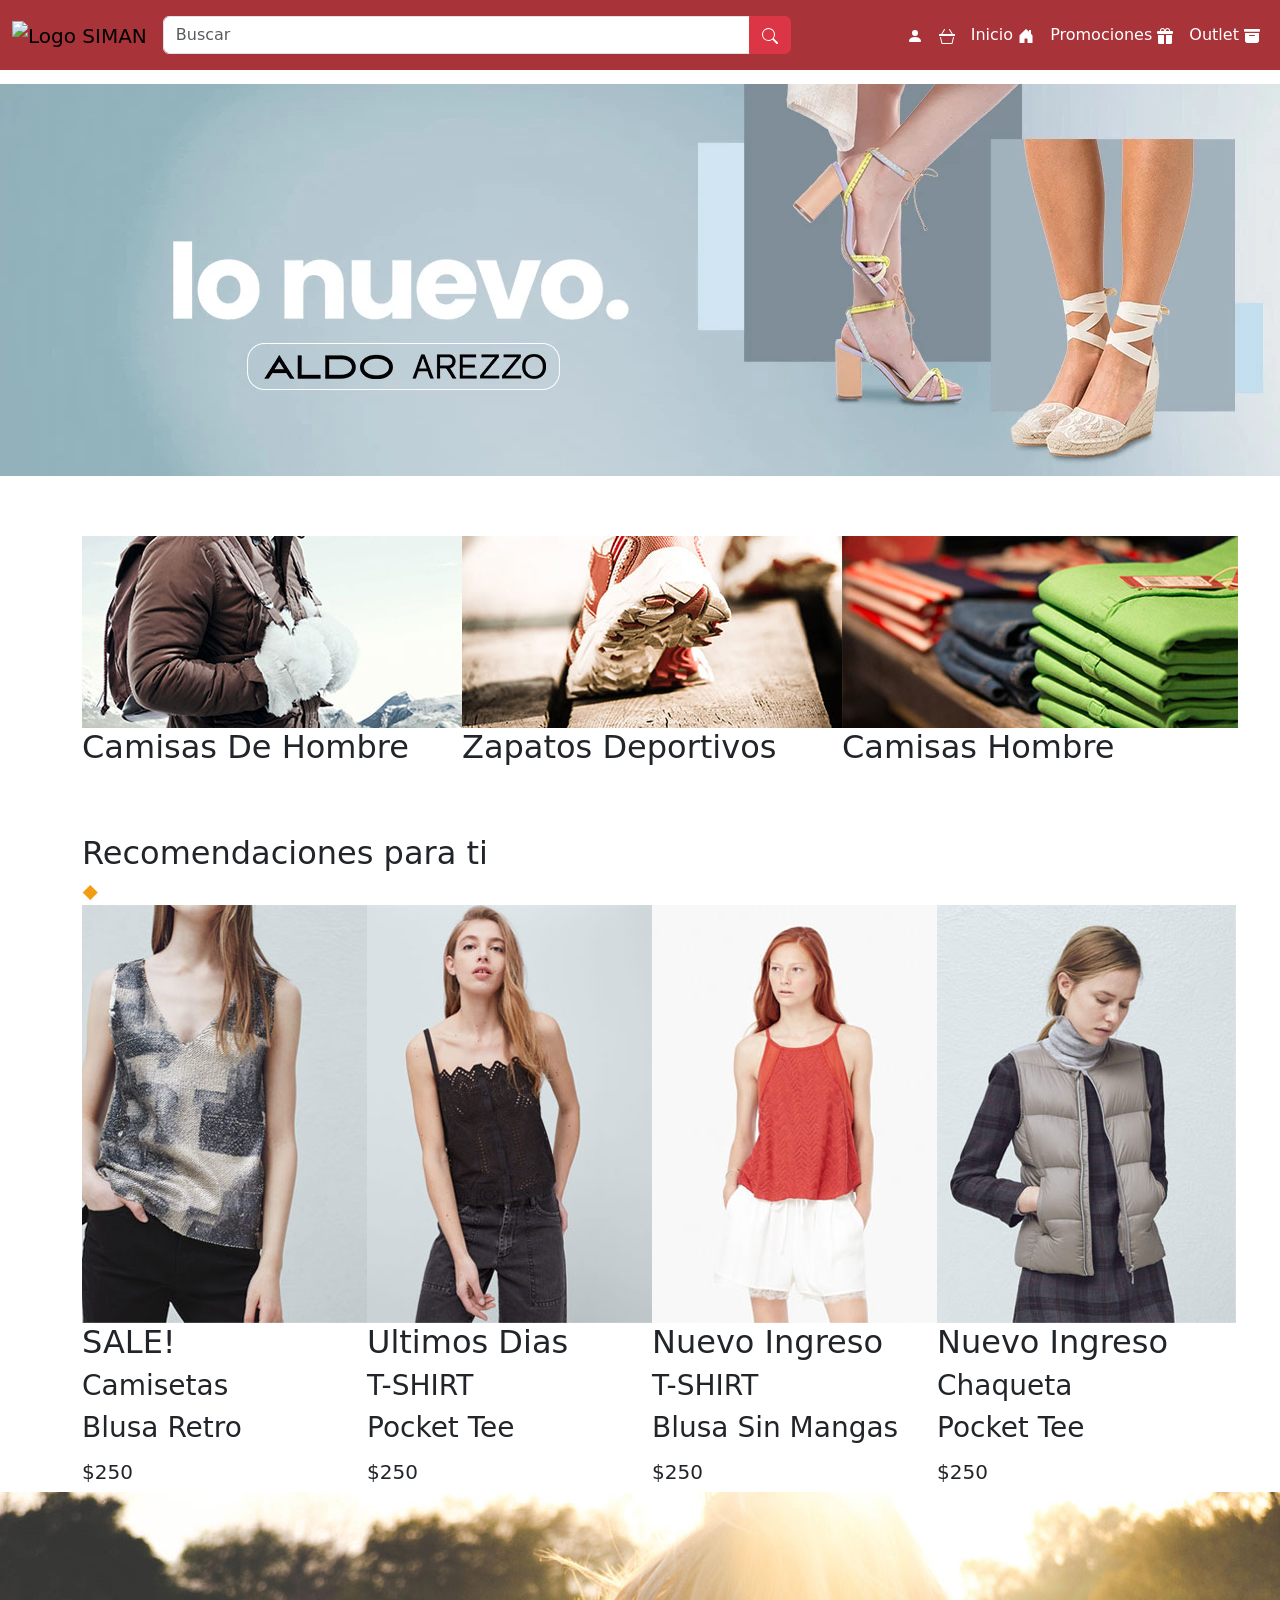
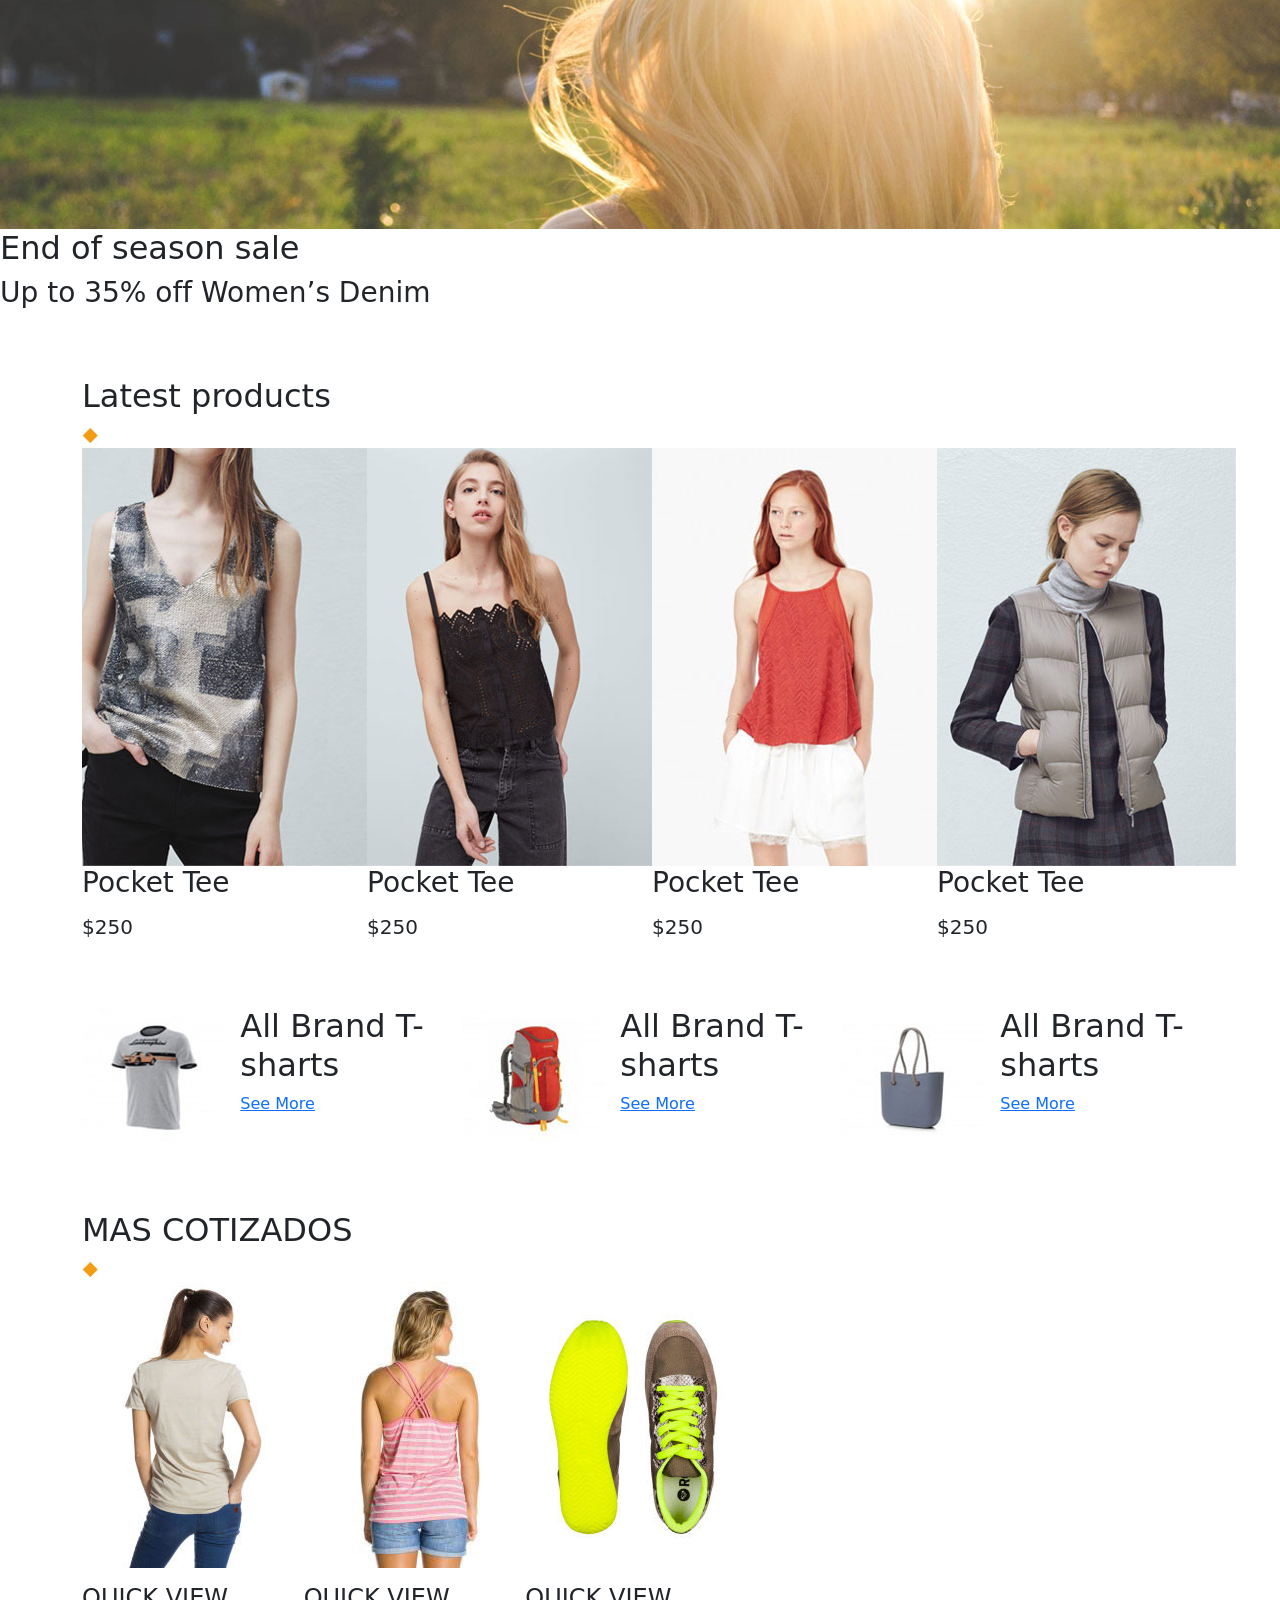
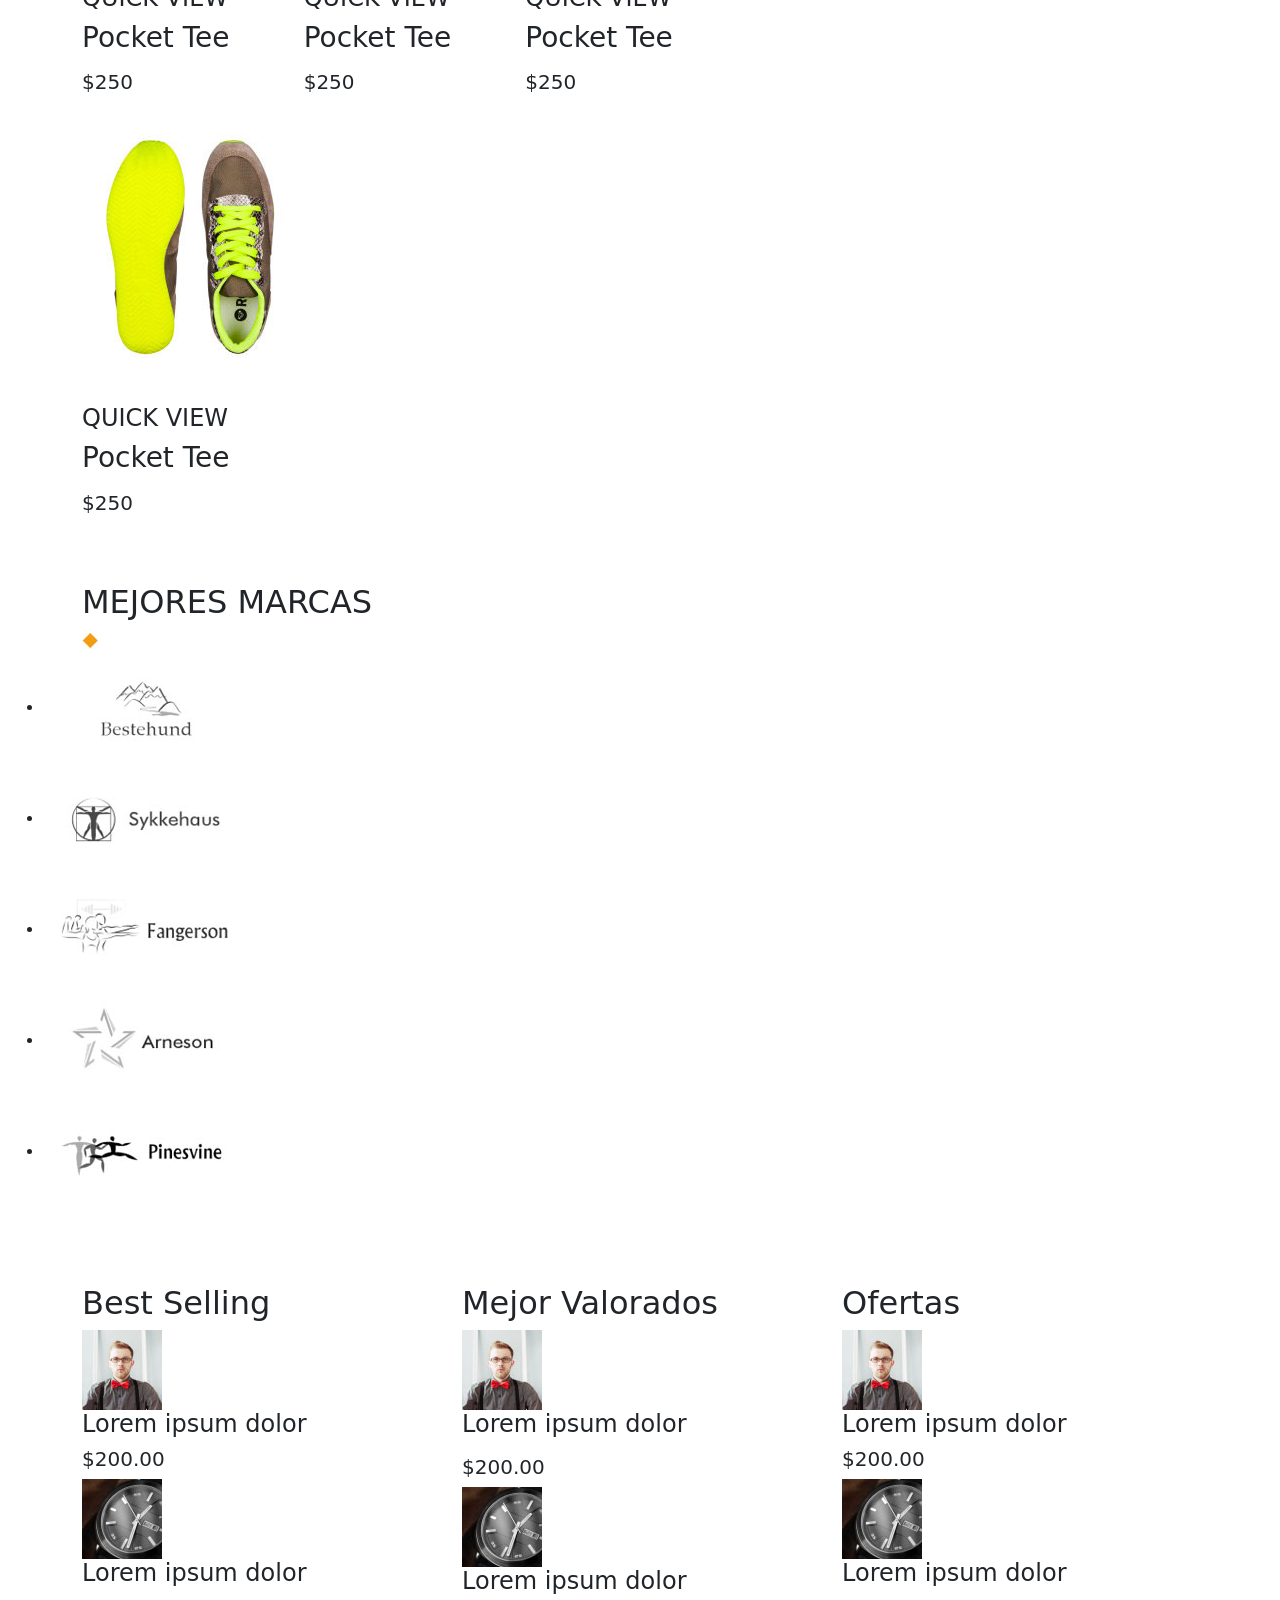
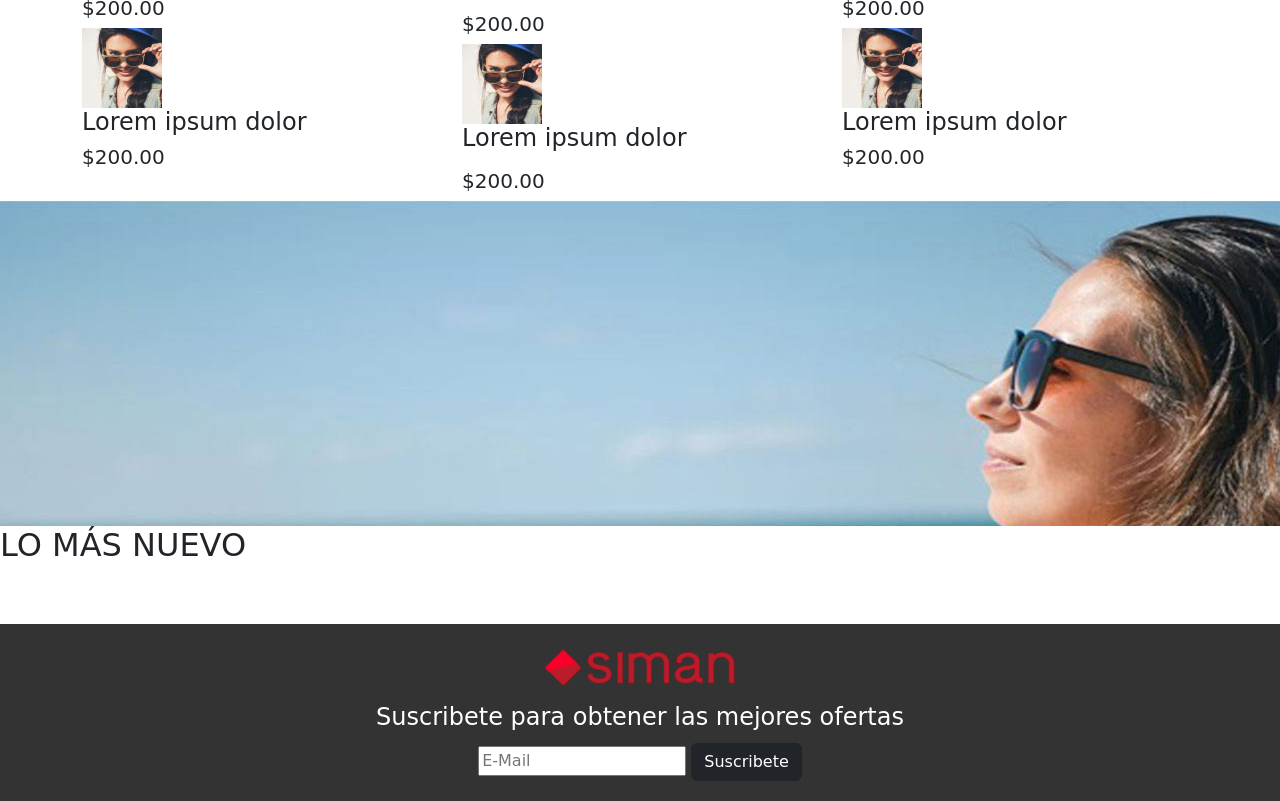
==== commit 2f1bcde4: "Clase Sobre Pilares y Cambios a Promociones y Outlet para Tarea" ====
--- a/Tarea-LandingPage/index.html
+++ b/Tarea-LandingPage/index.html
@@ -4,7 +4,7 @@
     <meta charset="UTF-8">
     <meta name="viewport" content="width=device-width, initial-scale=1.0">
     <link rel="stylesheet" href="./assets/css/style.css">
-    <link rel="stylesheet" href="./assets/css/popup.css">
+    <link rel="stylesheet" href="./assets/css/index.css">
     //bootstrap
     <link href="https://cdn.jsdelivr.net/npm/bootstrap@5.3.3/dist/css/bootstrap.min.css" rel="stylesheet" integrity="sha384-QWTKZyjpPEjISv5WaRU9OFeRpok6YctnYmDr5pNlyT2bRjXh0JMhjY6hW+ALEwIH" crossorigin="anonymous">
     //JS bootstrap
@@ -122,8 +122,7 @@
                                     <img alt="" src="./assets/images/t-shart.jpg">
                                     <div class="s_overlay"></div>
                                     <h2>SALE!</h2>
-                                    <h3>Camisetas</h3>
-                                    <h4><i aria-hidden="true" class="fa fa-cart-arrow-down"></i>Comprar</h4>
+                                    <h3>Camisetas</h3>                                    
                                 </div>
                                 <div class="row">
                                     <div class="col-md-12">
@@ -139,8 +138,8 @@
                                 <div class="s_product">
                                     <img alt="" src="./assets/images/t-shart1.jpg">
                                     <div class="s_overlay"></div>
-                                    <h3>T-SHIRT</h3>
-                                    <h4><i aria-hidden="true" class="fa fa-cart-arrow-down"></i>ADD TO CART</h4>
+                                    <h2>Ultimos Dias</h2>
+                                    <h3>T-SHIRT</h3>                                    
                                 </div>
                                 <div class="row">
                                     <div class="col-md-12">
@@ -156,13 +155,13 @@
                                 <div class="s_product">
                                     <img alt="" src="./assets/images/t-shart2.jpg">
                                     <div class="s_overlay"></div>
-                                    <h3>T-SHIRT</h3>
-                                    <h4><i aria-hidden="true" class="fa fa-cart-arrow-down"></i>ADD TO CART</h4>
+                                    <h2>Nuevo Ingreso</h2>
+                                    <h3>T-SHIRT</h3>                                    
                                 </div>
                                 <div class="row">
                                     <div class="col-md-12">
                                         <div class="rate">
-                                            <h3>Pocket Tee</h3>
+                                            <h3>Blusa Sin Mangas</h3>
                                             <p><i aria-hidden="true" class="fa fa-star"></i><i aria-hidden="true" class="fa fa-star"></i><i aria-hidden="true" class="fa fa-star"></i><i aria-hidden="true" class="fa fa-star"></i><i aria-hidden="true" class="fa fa-star"></i></p>
                                             <h5>$250</h5>
                                         </div>
@@ -173,9 +172,8 @@
                                 <div class="s_product">
                                     <img alt="" src="./assets/images/t-shart3.jpg">
                                     <div class="s_overlay"></div>
-                                    <h2>NEW!</h2>
-                                    <h3>JACKET</h3>
-                                    <h4><i aria-hidden="true" class="fa fa-cart-arrow-down"></i>ADD TO CART</h4>
+                                    <h2>Nuevo Ingreso</h2>
+                                    <h3>Chaqueta</h3>                                    
                                 </div>
                                 <div class="row">
                                     <div class="col-md-12">
@@ -344,7 +342,7 @@
                 <div class="row">
                     <div class="col-md-12">
                         <div class="bar">
-                            <h2>BEST SELLERS</h2>
+                            <h2>MAS COTIZADOS</h2>
                             <img alt="" src="./assets/images/bar.jpg">
                         </div>
                     </div>
@@ -365,7 +363,6 @@
                                                 <h3>Pocket Tee</h3>
                                                 <p><i aria-hidden="true" class="fa fa-star"></i><i aria-hidden="true" class="fa fa-star"></i><i aria-hidden="true" class="fa fa-star"></i><i aria-hidden="true" class="fa fa-star"></i><span><i aria-hidden="true" class="fa fa-star"></i></span></p>
                                                 <h5>$250</h5>
-                                                <p class="cart">ADD TO CART</p>
                                         </div>
                                     </div>
                                 </div>
@@ -382,7 +379,6 @@
                                                 <h3>Pocket Tee</h3>
                                                 <p><i aria-hidden="true" class="fa fa-star"></i><i aria-hidden="true" class="fa fa-star"></i><i aria-hidden="true" class="fa fa-star"></i><i aria-hidden="true" class="fa fa-star"></i><span><i aria-hidden="true" class="fa fa-star"></i></span></p>
                                                 <h5>$250</h5>
-                                                <p class="cart">ADD TO CART</p>
                                         </div>
                                     </div>
                                 </div>
@@ -399,55 +395,28 @@
                                                 <h3>Pocket Tee</h3>
                                                 <p><i aria-hidden="true" class="fa fa-star"></i><i aria-hidden="true" class="fa fa-star"></i><i aria-hidden="true" class="fa fa-star"></i><i aria-hidden="true" class="fa fa-star"></i><span><i aria-hidden="true" class="fa fa-star"></i></span></p>
                                                 <h5>$250</h5>
-                                                <p class="cart">ADD TO CART</p>
-                                        </div>
-                                    </div>
-                                </div>
-                            </div>
-                        </div>
-                    </div>
-                        <div class="col-md-5">
-                            <div class="winter-cloth">
-                            <div class="big-cloth">
-                                <img src="./assets/images/big-cloth.jpg" alt="">
-                            </div>
-                            <div class="row">
-                                <div class="col-md-12">
-                                    <div class="s-cloth">
-                                        <img src="./assets/images/s-cloth.jpg" alt="">
-                                    </div>
-                                    <div class="s-cloth">
-                                        <img src="./assets/images/s-cloth.jpg" alt="">
-                                    </div>
-                                    <div class="s-cloth">
-                                        <img src="./assets/images/s-cloth.jpg" alt="">
-                                    </div>
-                                    <div class="s-cloth">
-                                        <img src="./assets/images/s-cloth.jpg" alt="">
-                                    </div>
-                                </div>
-                            </div>
-                            <div class="row">
-                                <div class="col-md-12">
-                                    <div class="w_text">
-                                        <h4>LOREM IPSU, DOLOR SITE EMIT</h4>
-                                        <h5>Lorem</h5>
-                                    </div>
-                                </div>
-                            </div>
-                            <div class="row">
-                                <div class="col-md-6">
-                                    <div class="dollar">
-                                        <p>&#36;399.99</p>
-                                    </div>
-                                </div>
-                                <div class="col-md-6">
-                                    <div class="option">
-                                        <button>SELECT OPTION</button>
-                                    </div>
-                                </div>
-                            </div>
-                        </div>
+                                        </div>
+                                    </div>
+                                </div>
+                            </div>
+                            <div class="col-md-4"></div>
+                                <div class="best-sell-part">
+                                    <img src="./assets/images/best-sell-img2.jpg" alt="">
+                                    <p><i class="fa fa-heart" aria-hidden="true"></i></p>
+                                    <h4>QUICK VIEW</h4>
+                                </div>
+                                <div class="row">
+                                    <div class="col-md-12">
+                                        <div class="prodact-s-text">
+                                                <h3>Pocket Tee</h3>
+                                                <p><i aria-hidden="true" class="fa fa-star"></i><i aria-hidden="true" class="fa fa-star"></i><i aria-hidden="true" class="fa fa-star"></i><i aria-hidden="true" class="fa fa-star"></i><span><i aria-hidden="true" class="fa fa-star"></i></span></p>
+                                                <h5>$250</h5>
+                                        </div>
+                                    </div>
+                                </div>
+                            </div>
+                        </div>
+                    </div>                        
                     </div>
                 </div>
                 </div>
@@ -459,7 +428,7 @@
                 <div class="row">
                     <div class="col-md-12">
                         <div class="bar">
-                            <h2>BRANDS WE STOCK</h2>
+                            <h2>MEJORES MARCAS</h2>
                             <img src="./assets/images/bar.jpg" alt="">
                         </div>
                     </div>
@@ -468,7 +437,7 @@
             </div>
         </section>
             <section class="yyyy">
-                <div class="container">
+                <div class="container-fluid">
                     <div class="row">
                     <div class="col-md-12">
                         <div class="slider-container">
@@ -528,7 +497,7 @@
                         </div>
                         <div class="col-md-4">
                             <div class="f-images-text-two">
-                                <h2>Top Rated</h2>
+                                <h2>Mejor Valorados</h2>
                                 <div class="row">
                                     <div class="col-md-12">
                                         <div class="img-text">
@@ -569,7 +538,7 @@
                         </div>
                         <div class="col-md-4">
                             <div class="f-images-text">
-                                <h2>Featured</h2>
+                                <h2>Ofertas</h2>
                                 <div class="row">
                                     <div class="col-md-12">
                                         <div class="img-text">
@@ -611,7 +580,7 @@
             
             <section class="fashion">
             <div class="f-overlay"></div>
-            <img src="img/footer-top-images.jpg" alt="">
+            <img src="./assets/images/footer-top-images.jpg" alt="MUJER MIRANDO AL HORIZONTE">
                 <h2>LO MÁS NUEVO</h2>
             </section>    
 
--- a/Tarea-LandingPage/assets/css/index.css
+++ b/Tarea-LandingPage/assets/css/index.css
@@ -0,0 +1,79 @@
+/* --- Estilos de la pagina ---*/
+html {
+    font-family: sans-serif;
+    -webkit-text-size-adjust: 100%;
+        -ms-text-size-adjust: 100%;
+}
+
+.body {
+    background-color: #ffff;
+    
+}
+
+.container{
+    padding-top: 60px;
+}
+
+.container .navbar{
+    background-color: rgb(168, 51, 56) !important;
+    width: 100%;
+    position: fixed;
+    top: 0;
+    left: 0;
+    z-index: 1000;
+}
+
+.header .carousel .carousel-item{
+transition: transform 2s ease, opacity .5s ease-out
+}
+
+.footer {
+    background-color: #333;
+    color: #fff;
+    padding: 20px;
+    justify-content: center;
+    margin-top: 60px;
+    flex-direction: column;
+    align-items: center;
+}
+
+.navbar-nav .nav-link {
+    color: #ffffff !important;
+}
+
+.footer-logo{
+    display: flex;
+    justify-content: center;
+    margin-bottom: 5px;
+}
+
+.footer-form{
+    text-align: center;
+    width: 100%;
+}
+
+/*--- Caruosel --- */
+.carousel-inner {
+    width: 100%;
+    transition: 6s ease;
+}
+
+/*--- Acciones con el cursor  ----*/
+.navbar-nav .nav-link:hover {
+    color: #000 !important; 
+    text-shadow: 0 0 10px rgba(128, 128, 128, 0.5) !important; 
+    font-size: calc(1.25em) !important;
+    transition: 0.5s;
+}
+
+.navbar-brand img:hover{
+    transform: scale(1.1);
+}
+
+/* -- OPTIMIZACION --*/
+
+@media (max-width: 768px) {
+    .footer {
+    flex-direction: column;
+    }
+}
